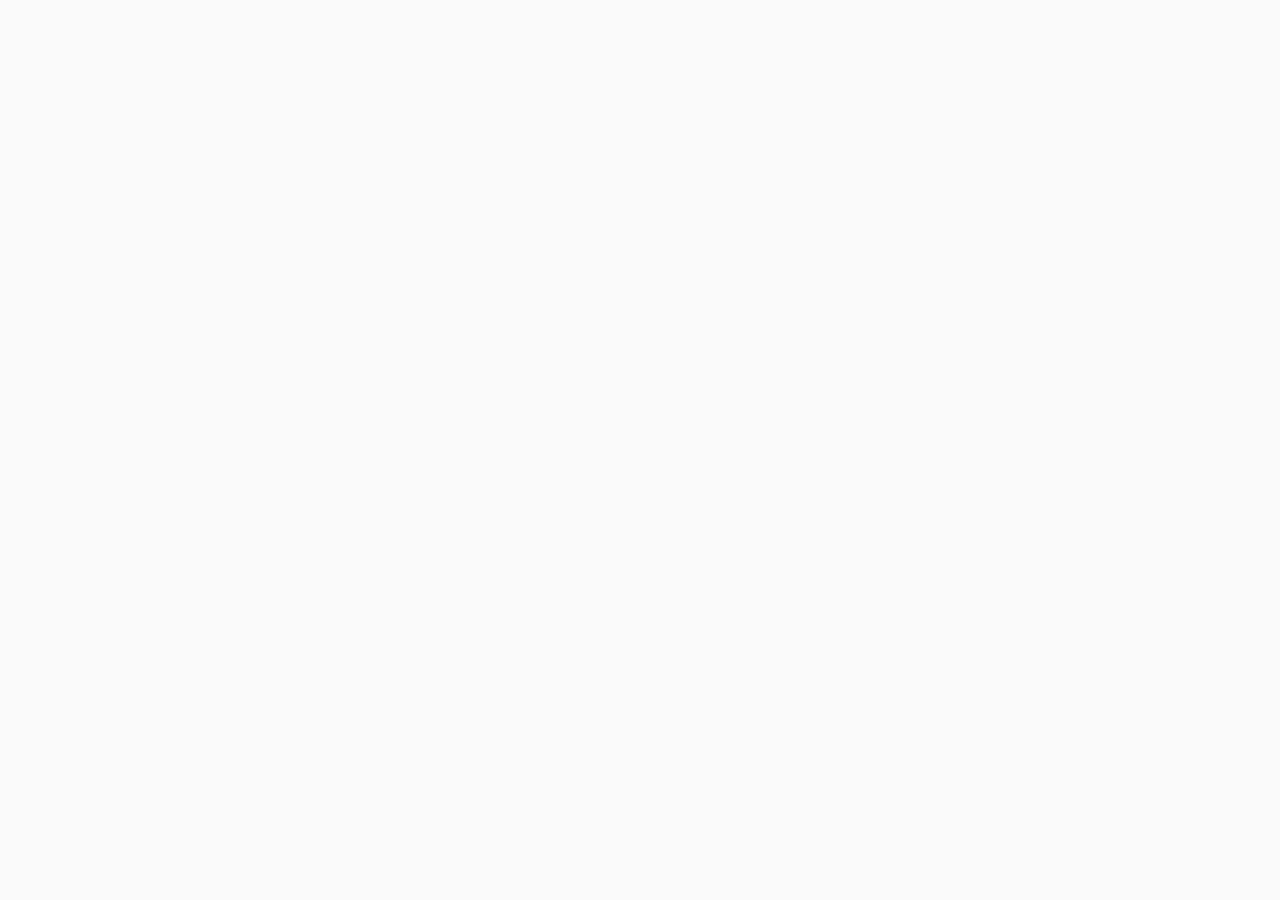
==== instagram.html @ efcd6a5f "Start" ====
<!DOCTYPE html>
<html>
    <head>
        <title>Instagram</title>
        <link rel="stylesheet" href="Styles/general.css">
        <link rel="preconnect" href="https://fonts.googleapis.com">
        <link rel="preconnect" href="https://fonts.gstatic.com" crossorigin>
        <link href="https://fonts.googleapis.com/css2?family=Roboto:wght@400;500;700&display=swap" rel="stylesheet">
    </head>
    <body>
    </body>
</html>
---- Styles/general.css ----
body {
    background-color: rgb(250, 250, 250);
    color: rgb(70, 70, 70);
    height: fit-content;
  }
  p {
    font-family: 'roboto', arial;
  }
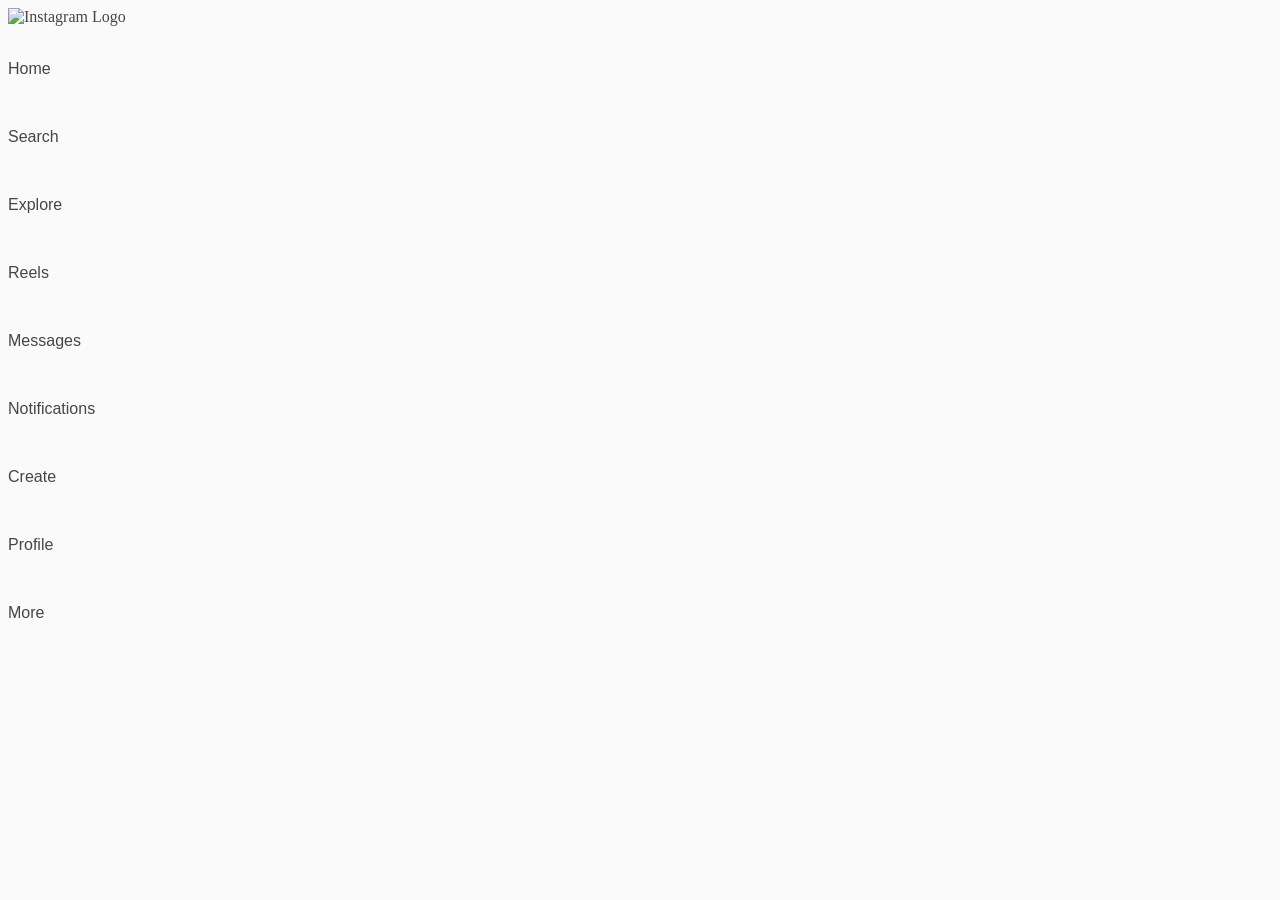
==== commit ff3a634e: "feat: add sidebar" ====
--- a/instagram.html
+++ b/instagram.html
@@ -3,10 +3,52 @@
     <head>
         <title>Instagram</title>
         <link rel="stylesheet" href="Styles/general.css">
+        <link rel="stylesheet" href="Styles/siderbar.css">
         <link rel="preconnect" href="https://fonts.googleapis.com">
         <link rel="preconnect" href="https://fonts.gstatic.com" crossorigin>
         <link href="https://fonts.googleapis.com/css2?family=Roboto:wght@400;500;700&display=swap" rel="stylesheet">
     </head>
     <body>
+        <nav id="sidebar">
+            <div id="instagram-logo-box">
+                <img id="instagram-logo" src="icons/instagram.png" alt="Instagram Logo">
+            </div>
+            <div id="home">
+                <img src="icons/Home.png" alt="">
+                <p>Home</p>
+            </div>
+            <div>
+                <img id="search" src="icons/search.png" alt="">
+                <p>Search</p>
+            </div>
+            <div>
+                <img id="explore" src="icons/explore.png" alt="">
+                <p>Explore</p>
+            </div>
+            <div>
+                <img id="reels" src="icons/reels.png" alt="">
+                <p>Reels</p>
+            </div>
+            <div>
+                <img id="messages" src="icons/messages.png" alt="">
+                <p>Messages</p>
+            </div>
+            <div>
+                <img id="notifications" src="icons/notifications.png" alt="">
+                <p>Notifications</p>
+            </div>
+            <div id="create">
+                <img src="icons/create.png" alt="">
+                <p>Create</p>
+            </div>
+            <div>
+                <img id="profile" src="icons/profile.jpg" alt="">
+                <p>Profile</p>
+            </div>
+            <div id="more">
+                <img src="icons/more.png" alt="">
+                <p>More</p>
+            </div>
+        </nav>
     </body>
 </html>
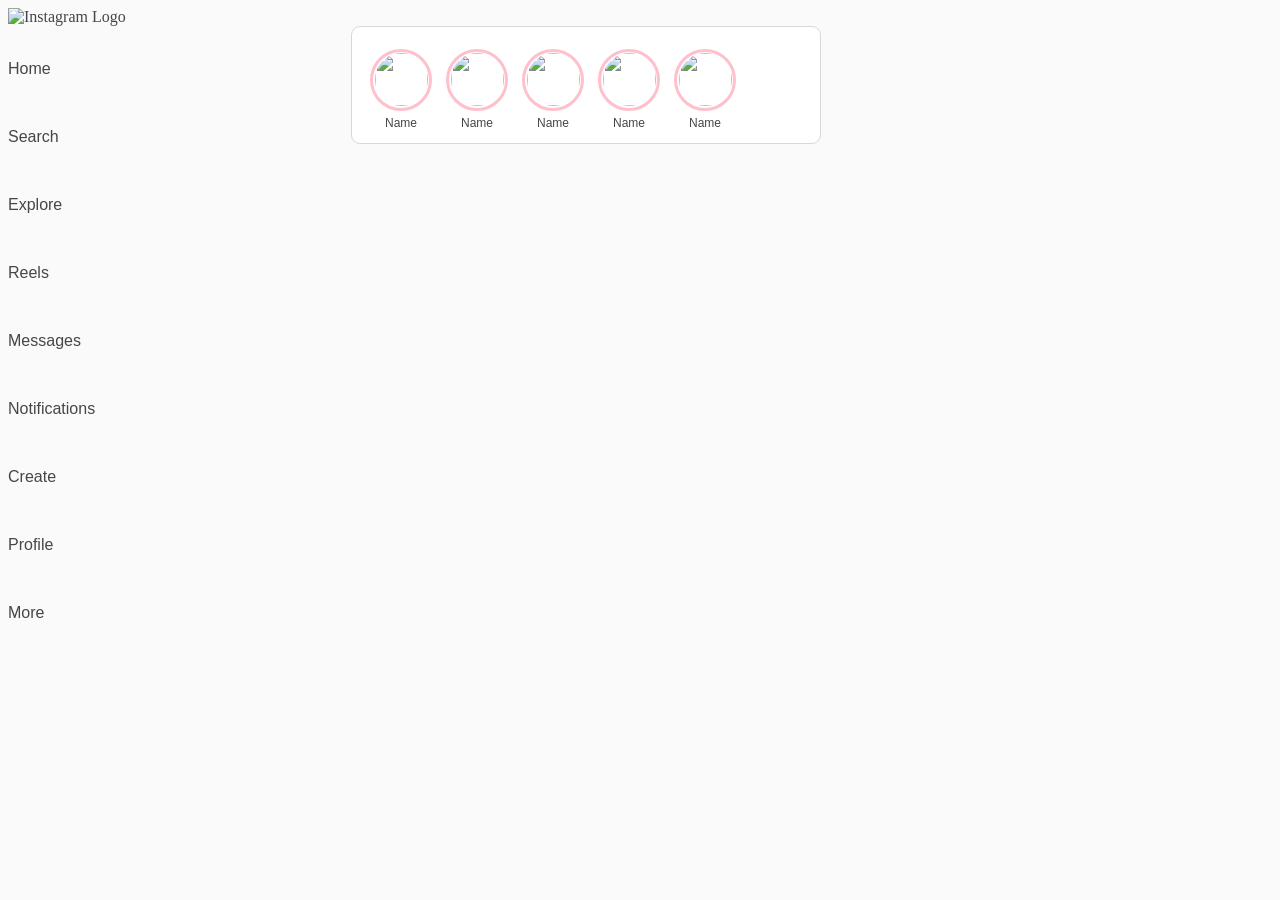
==== commit 2716c5f0: "feat: add header" ====
--- a/instagram.html
+++ b/instagram.html
@@ -4,6 +4,7 @@
         <title>Instagram</title>
         <link rel="stylesheet" href="Styles/general.css">
         <link rel="stylesheet" href="Styles/siderbar.css">
+        <link rel="stylesheet" href="Styles/header.css">
         <link rel="preconnect" href="https://fonts.googleapis.com">
         <link rel="preconnect" href="https://fonts.gstatic.com" crossorigin>
         <link href="https://fonts.googleapis.com/css2?family=Roboto:wght@400;500;700&display=swap" rel="stylesheet">
@@ -50,5 +51,43 @@
                 <p>More</p>
             </div>
         </nav>
+        <div id="home-page">
+            <div id="main-content">
+                <div id="left-section">
+                    <header>
+                        <div class="header-box">
+                            <div class="profile">
+                                <img src="icons/contacts-profile.jpg" alt="">
+                            </div>
+                            <p>Name</p>
+                        </div>
+                        <div class="header-box">
+                            <div class="profile">
+                                <img src="icons/contacts-profile.jpg" alt="">
+                            </div>
+                            <p>Name</p>
+                        </div>
+                        <div class="header-box">
+                            <div class="profile">
+                                <img src="icons/contacts-profile.jpg" alt="">
+                            </div>
+                            <p>Name</p>
+                        </div>
+                        <div class="header-box">
+                            <div class="profile">
+                                <img src="icons/contacts-profile.jpg" alt="">
+                            </div>
+                            <p>Name</p>
+                        </div>
+                        <div class="header-box">
+                            <div class="profile">
+                                <img src="icons/contacts-profile.jpg" alt="">
+                            </div>
+                            <p>Name</p>
+                        </div>
+                    </header>
+                </div>
+            </div>
+        </div>
     </body>
 </html>
--- a/Styles/header.css
+++ b/Styles/header.css
@@ -0,0 +1,74 @@
+#home-page {
+    display: flex;
+    justify-content: center;
+    position: absolute;
+    right: 0px;
+    top: 0px;
+    bottom: 0px;
+    left: 243px;
+}
+#main-content {
+    display: flex;
+    width: 821px;
+    height: fit-content;
+    margin-top: 26px;
+}
+#left-section {
+    display: flex;
+    display: block;
+    flex-direction: row;
+    width: 470px;
+    margin: 10px 36px 0 0;
+    height: fit-content;
+}
+#right-section {
+    font-family: 'roboto', arial;
+    width: 319px;
+    height: fit-content;
+    color: rgb(65, 65, 65);
+}
+header {
+    background-color: white;
+    display: flex;
+    flex-direction: row;
+    align-items: center;
+    box-sizing: border-box;
+    margin-top: -10px;
+    width: 470px;
+    height: 118px;
+    padding: 34px 0 14px 16px ;
+    border: 1px solid rgb(216, 216, 216);
+    border-radius: 9px;
+  }
+  header p {
+    font-size: 12px;
+    padding: 0 2px;
+    margin-top: 5px;
+  }
+  .header-box {
+    display: flex; 
+    flex-direction: column;
+    align-items: center;
+    margin-right: 10px;
+    width: 66px;
+    height: auto;
+  }
+  .header-box:hover  {
+    cursor: pointer;
+  }
+  .profile {
+    background-color: white;
+    display: flex;
+    justify-content: center;
+    align-items: center;
+    width: 56px;
+    height: 56px;
+    border-radius: 33px;
+    border: 3px solid pink;
+  }
+  header div img {
+    width: 53px;
+    height: 53px;
+    border-radius: 28px;
+    object-fit: cover;
+  }
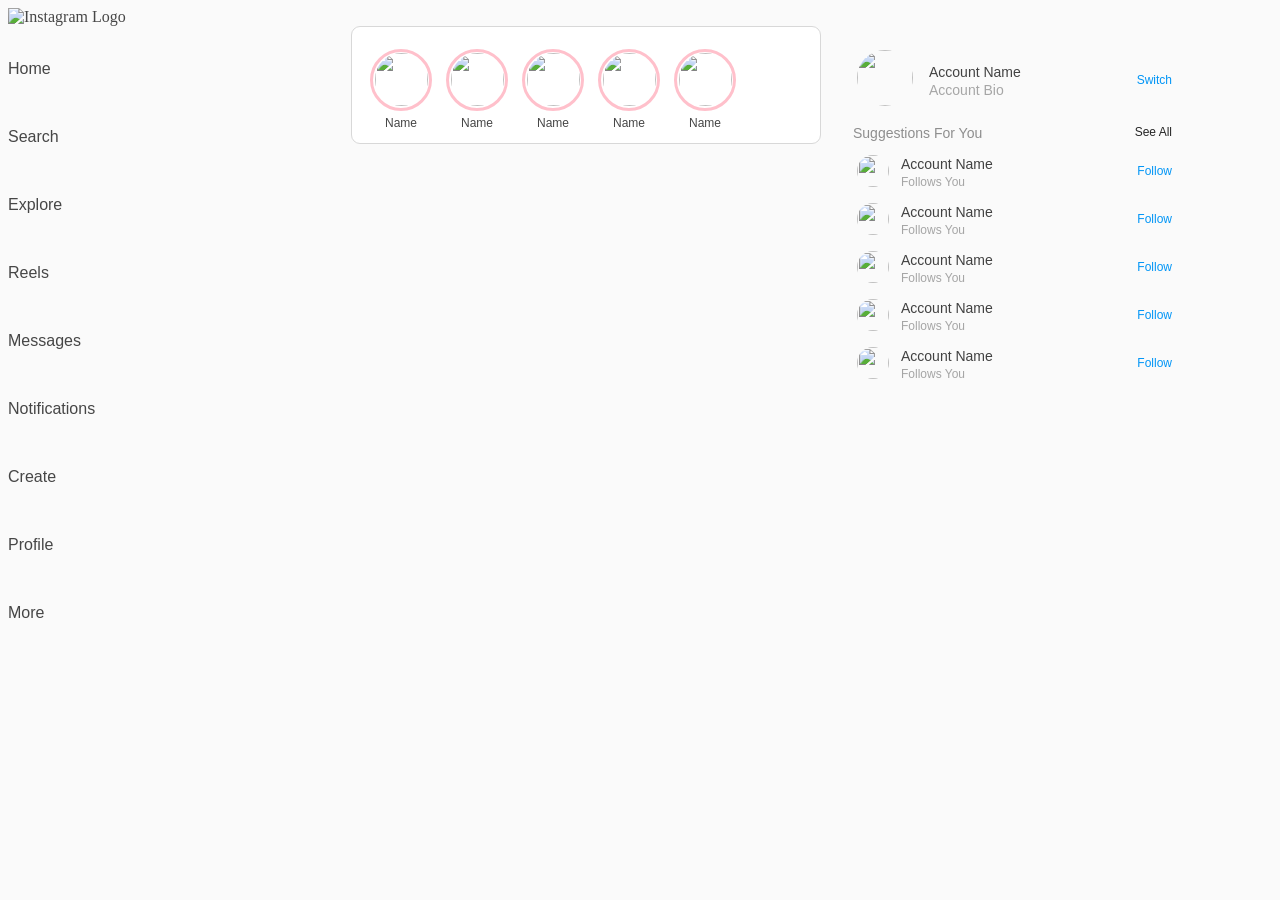
==== commit c6d7131b: "feat: add suggestions-box" ====
--- a/instagram.html
+++ b/instagram.html
@@ -5,6 +5,7 @@
         <link rel="stylesheet" href="Styles/general.css">
         <link rel="stylesheet" href="Styles/siderbar.css">
         <link rel="stylesheet" href="Styles/header.css">
+        <link rel="stylesheet" href="Styles/suggestions.css">
         <link rel="preconnect" href="https://fonts.googleapis.com">
         <link rel="preconnect" href="https://fonts.gstatic.com" crossorigin>
         <link href="https://fonts.googleapis.com/css2?family=Roboto:wght@400;500;700&display=swap" rel="stylesheet">
@@ -87,6 +88,78 @@
                         </div>
                     </header>
                 </div>
+                <div id="right-section">
+                    <div id="switch-account">
+                        <div id="account-profile">
+                            <img src="icons/contacts-profile.jpg" alt="">
+                        </div>
+                        <div id="account-details">
+                            <p >
+                                <span id="account-name">Account Name</span>
+                                <br><span id="account-bio">Account Bio</span>
+                            </p>
+                        </div>
+                        <div id="switch">
+                            Switch
+                        </div>
+                    </div>
+                    <div id="suggestions-texts">
+                        <p id="SFY-text">Suggestions For You</p>
+                        <p id="see-all-text">See All</p>
+                    </div>
+                    <div id="suggestions-bar">
+                        <div class="suggestions-box">
+                            <div class="suggestioned-account-profile">
+                                <img src="icons/contacts-profile.jpg" alt="">
+                            </div>
+                            <div class="suggestioned-account-details">
+                                <p class="suggestioned-account-name">Account Name</p>
+                                <p class="suggestioned-account-follow-check">Follows You</p>
+                            </div>
+                            <div class="follow">Follow</div>
+                        </div>
+                        <div class="suggestions-box">
+                            <div class="suggestioned-account-profile">
+                                <img src="icons/contacts-profile.jpg" alt="">
+                            </div>
+                            <div class="suggestioned-account-details">
+                                <p class="suggestioned-account-name">Account Name</p>
+                                <p class="suggestioned-account-follow-check">Follows You</p>
+                            </div>
+                            <div class="follow">Follow</div>
+                        </div>
+                        <div class="suggestions-box">
+                            <div class="suggestioned-account-profile">
+                                <img src="icons/contacts-profile.jpg" alt="">
+                            </div>
+                            <div class="suggestioned-account-details">
+                                <p class="suggestioned-account-name">Account Name</p>
+                                <p class="suggestioned-account-follow-check">Follows You</p>
+                            </div>
+                            <div class="follow">Follow</div>
+                        </div>
+                        <div class="suggestions-box">
+                            <div class="suggestioned-account-profile">
+                                <img src="icons/contacts-profile.jpg" alt="">
+                            </div>
+                            <div class="suggestioned-account-details">
+                                <p class="suggestioned-account-name">Account Name</p>
+                                <p class="suggestioned-account-follow-check">Follows You</p>
+                            </div>
+                            <div class="follow">Follow</div>
+                        </div>
+                        <div class="suggestions-box">
+                            <div class="suggestioned-account-profile">
+                                <img src="icons/contacts-profile.jpg" alt="">
+                            </div>
+                            <div class="suggestioned-account-details">
+                                <p class="suggestioned-account-name">Account Name</p>
+                                <p class="suggestioned-account-follow-check">Follows You</p>
+                            </div>
+                            <div class="follow">Follow</div>
+                        </div>
+                    </div>
+                </div>
             </div>
         </div>
     </body>
--- a/Styles/suggestions.css
+++ b/Styles/suggestions.css
@@ -0,0 +1,118 @@
+#switch-account {
+    display: flex;
+    flex-direction: row;
+    width: 100%;
+    height: 66px;
+    margin: 19px 0 10px 0;
+}
+#account-profile {
+    display: flex;
+    align-items: center;
+    width: 66px;
+    height: 100%;
+}
+#account-profile img {
+    width: 56px;
+    height: 56px;
+    margin-left: 0px;
+    border-radius: 38px;
+    object-fit: cover;
+}
+#account-details {
+    display: flex;
+    flex: 1;
+    height: 100%;
+    padding-top: 4px;
+}
+#account-details p {
+    font-size: 14px;
+    margin-left: 6px;
+    line-height: 18px;
+}
+#account-name {
+    color: rgb(66, 66, 66);
+    font-weight: 500;
+}
+#account-bio {
+    color: rgb(166, 166, 166);
+}
+#switch {
+    display: flex;
+    justify-content: center;
+    color: rgb(0, 149, 246);
+    font-size: 12px;
+    font-weight: 500;
+    padding-top: 28px;
+}
+#suggestions-texts {
+    display: flex;
+    justify-content: space-between;
+    margin-top: 14px;
+}
+#suggestions-texts p {
+    margin: 0 0 0 -4px;
+    display: inline-block;
+}
+#SFY-text {
+    color: rgb(142, 142, 142);
+    font-weight: 500;
+    font-size: 14px;
+}
+#see-all-text {
+    color: rgb(37, 37, 37);
+    font-weight: 500;
+    font-size: 12px;
+}
+#suggestions-bar {
+    width: 100%;
+    height: 100%;
+    display: flex;
+    flex-direction: column;
+    margin-top: 14px;
+}
+.suggestions-box {
+    display: flex;
+    flex-direction: row;
+    width: 100%;
+    height: 32px;
+    margin-bottom: 16px;
+}
+.suggestioned-account-profile {
+    width: 42px;
+    height: 100%;
+}
+.suggestioned-account-profile img {
+    width: 32px;
+    height: 32px;
+    border-radius: 16px;
+    object-fit: cover;
+}
+.suggestioned-account-details {
+    display: flex;
+    flex: 1;
+    flex-direction: column;
+    padding-left: 2px;
+    height: 100%;
+}
+.suggestioned-account-details p {
+    display: inline-block;
+    line-height: 18px;
+    margin: 0;
+}
+.suggestioned-account-name {
+    font-size: 14px;
+    font-weight: 500;
+    color: rgb(65, 65, 65);
+}
+.suggestioned-account-follow-check {
+    font-size: 12px;
+    color: rgb(165, 165, 165);
+}
+.follow {
+    display: flex;
+    justify-content: center;
+    align-items: center;
+    font-weight: 500;
+    font-size: 12px;
+    color: rgb(0, 149, 246);
+}
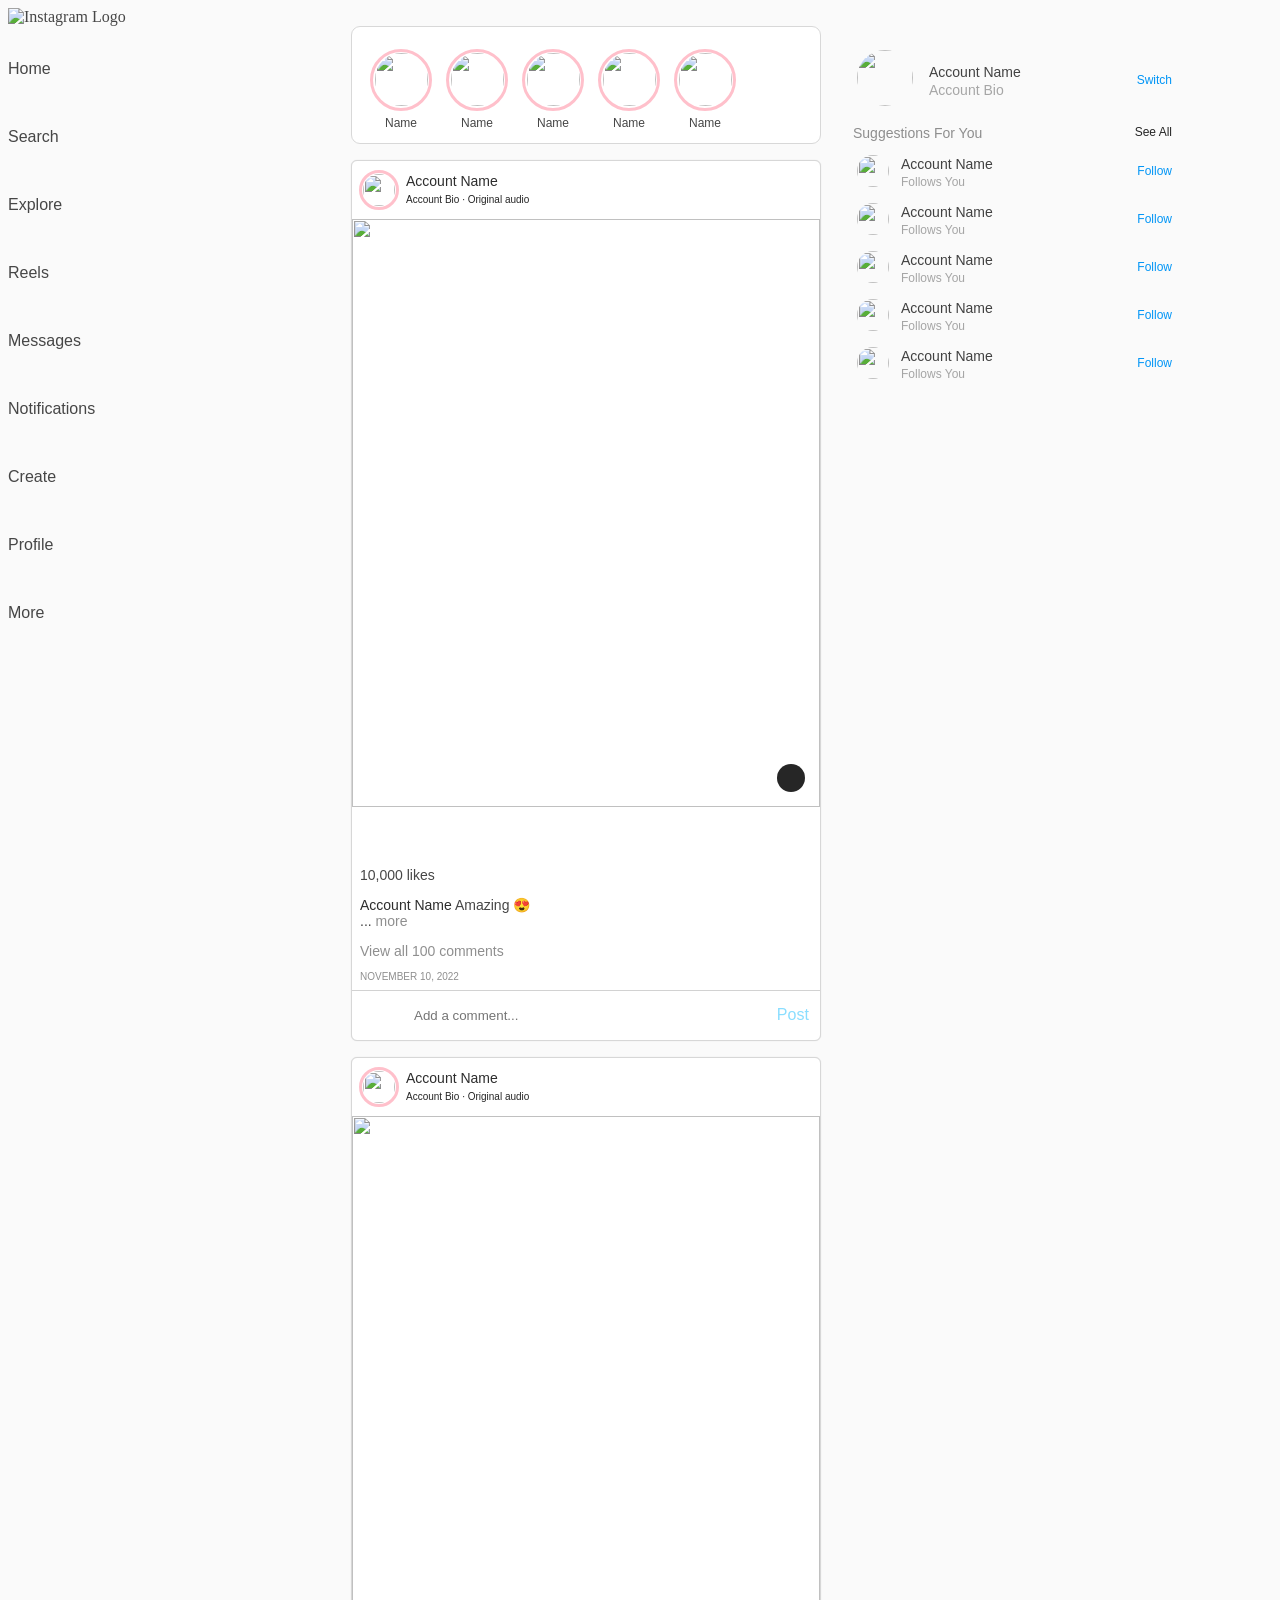
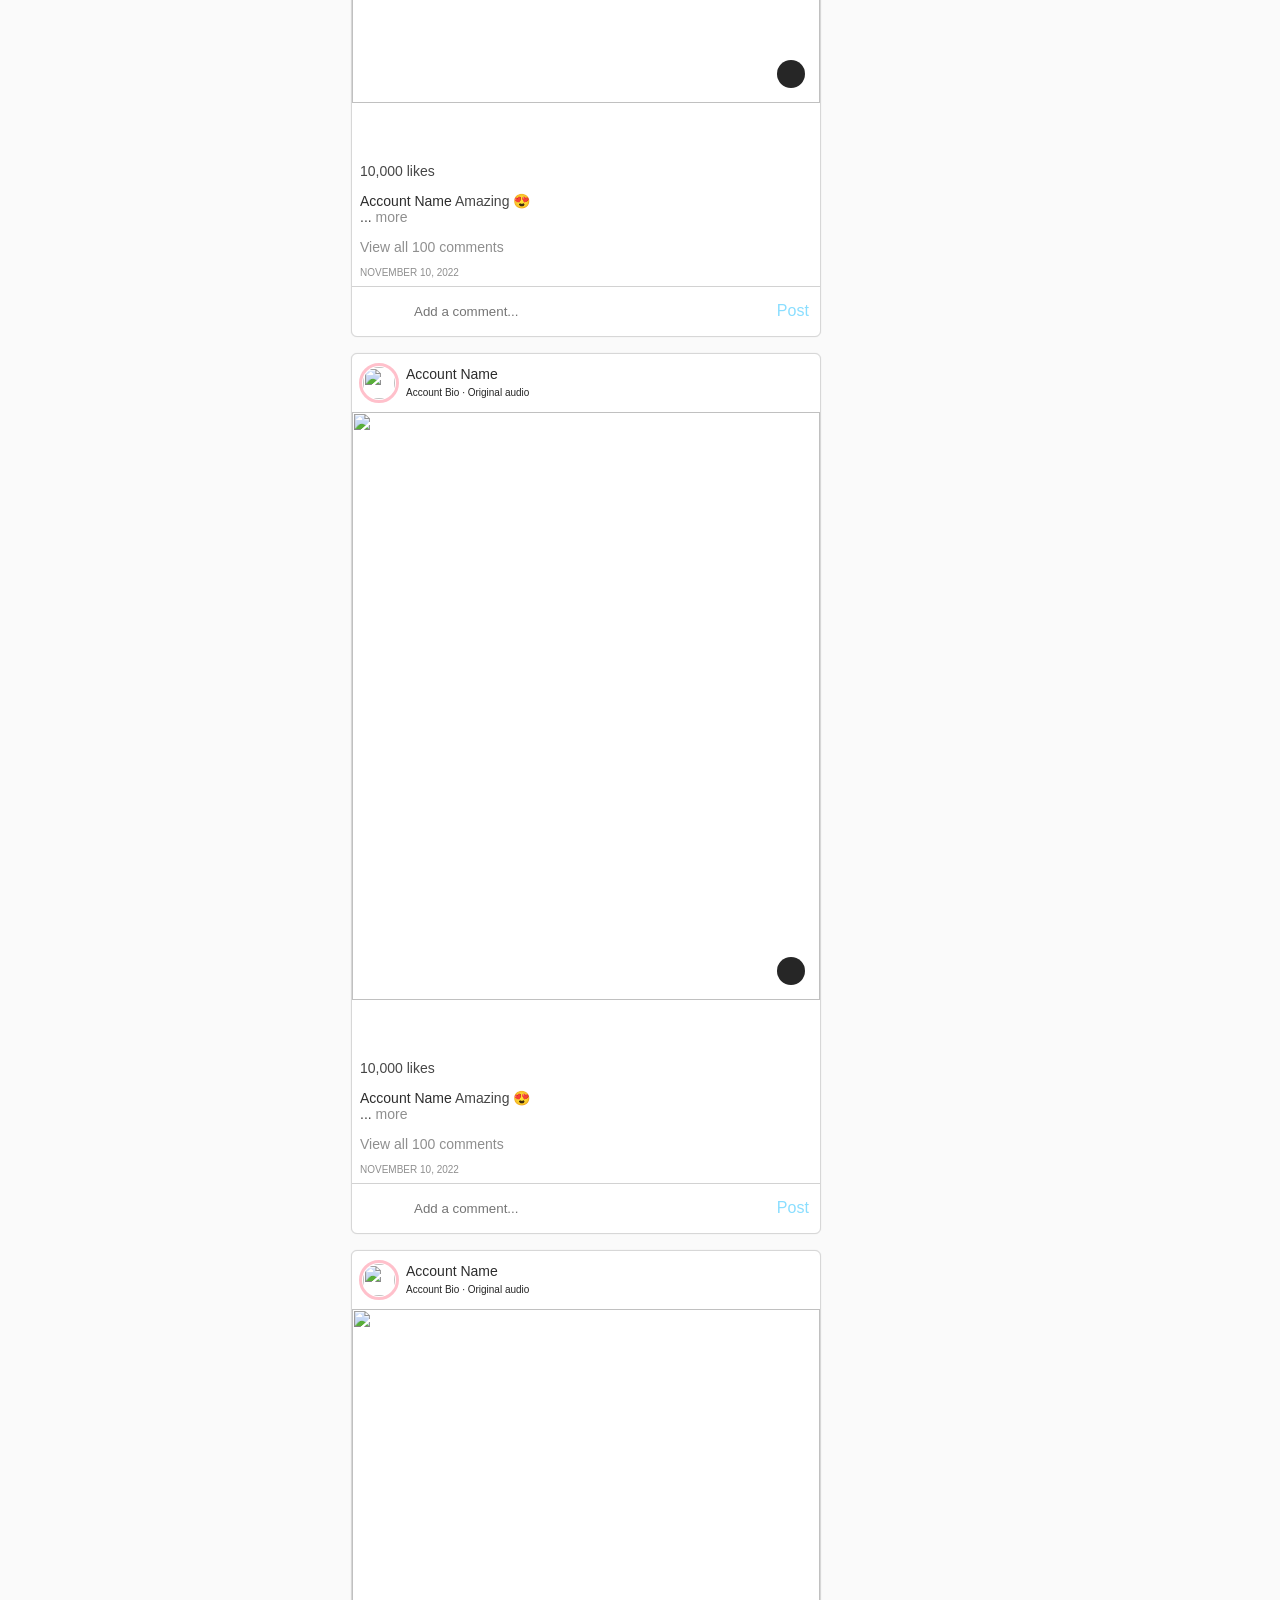
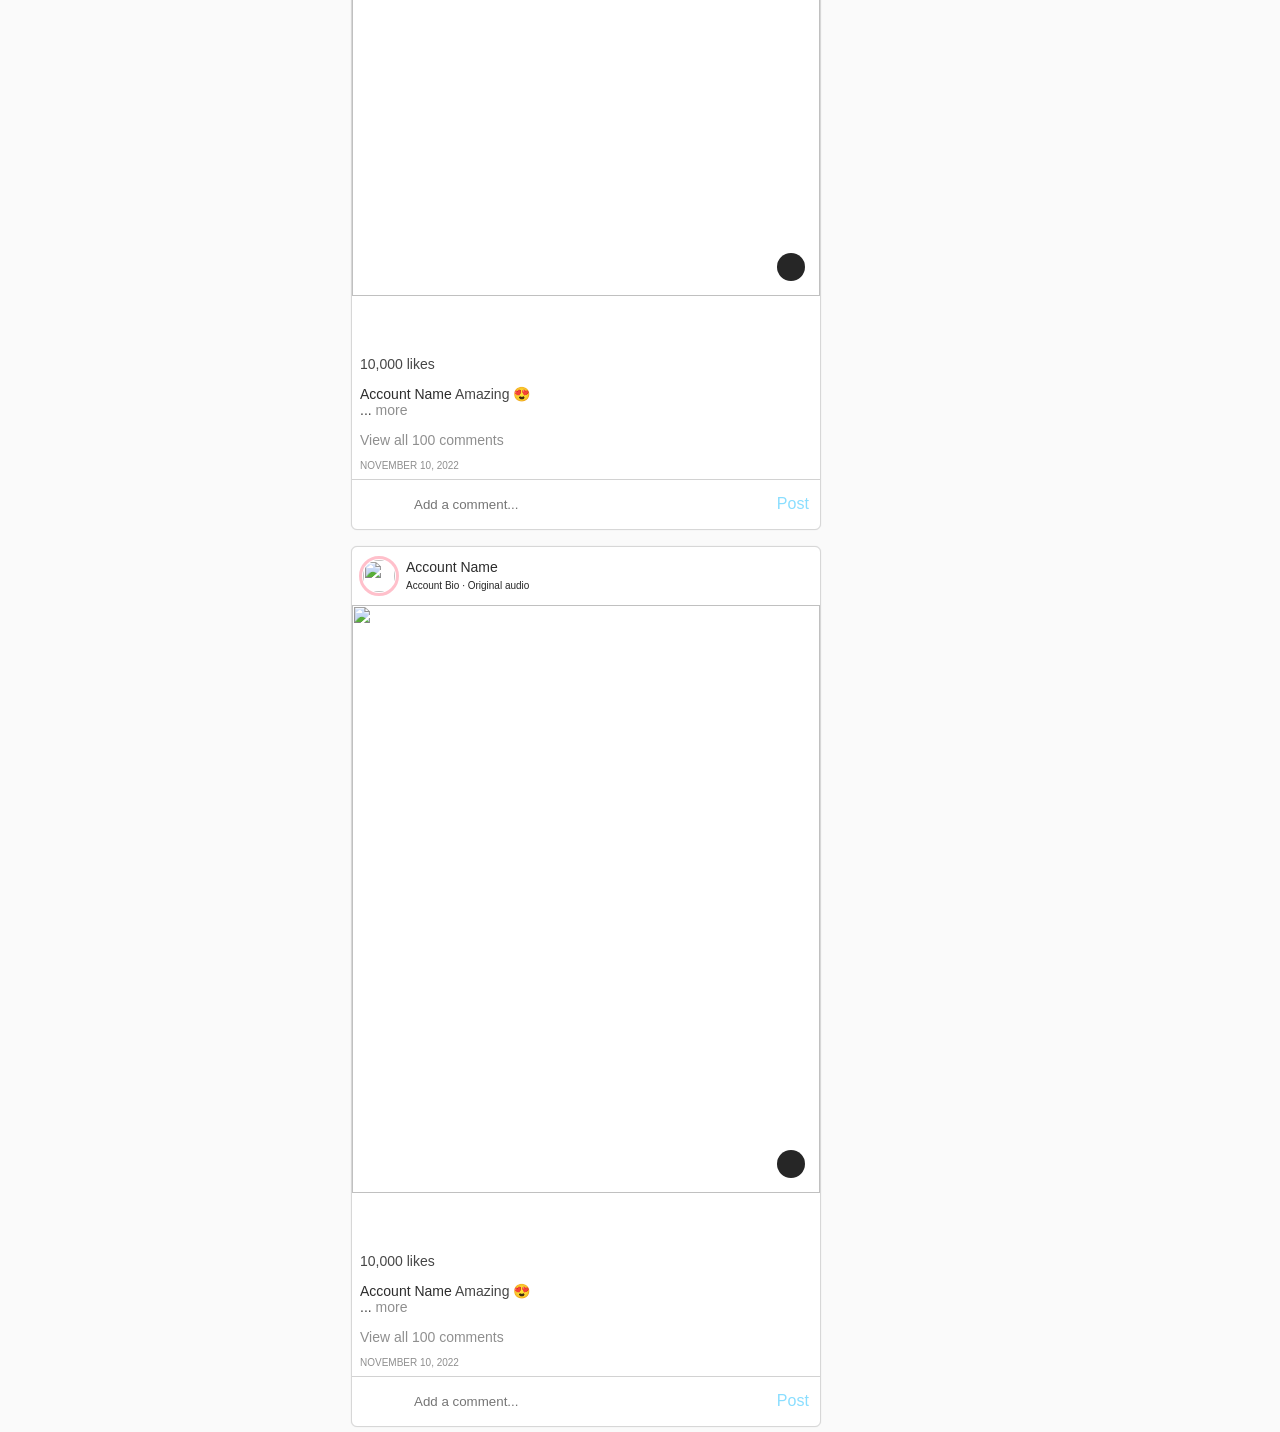
==== commit 8df070e2: "feat: add post-box" ====
--- a/instagram.html
+++ b/instagram.html
@@ -6,6 +6,7 @@
         <link rel="stylesheet" href="Styles/siderbar.css">
         <link rel="stylesheet" href="Styles/header.css">
         <link rel="stylesheet" href="Styles/suggestions.css">
+        <link rel="stylesheet" href="Styles/main.css">
         <link rel="preconnect" href="https://fonts.googleapis.com">
         <link rel="preconnect" href="https://fonts.gstatic.com" crossorigin>
         <link href="https://fonts.googleapis.com/css2?family=Roboto:wght@400;500;700&display=swap" rel="stylesheet">
@@ -87,6 +88,308 @@
                             <p>Name</p>
                         </div>
                     </header>
+                    <main>
+                        <div class="post">
+                            <div class="post-account">
+                                <div class="account-profile">
+                                    <div class="profile">
+                                        <img src="icons/contacts-profile.jpg" alt="">
+                                    </div>
+                                </div>
+                                <div class="account-details">
+                                    <div class="account-name">
+                                        <p>Account Name</p>
+                                    </div>
+                                    <div class="account-bio">
+                                        <p>Account Bio &#183; Original audio</p>
+                                    </div>
+                                </div>
+                                <div class="more-options">
+                                    <img src="icons/three-dots.png" alt="">
+                                </div>
+                            </div>
+                            <div class="post-video-box">
+                                <img class="post-video" src="icons/cannot-play.png" alt="">
+                                <div class="mute-icon-box">
+                                    <img src="icons/mute.png" alt="">
+                                </div>
+                            </div>
+                            <div class="post-bottom-section">
+                                <div class="post-buttons">
+                                    <div class="left-buttons">
+                                        <img src="icons/notifications.png" alt="">
+                                        <img src="icons/comment-icon.png" alt="">
+                                        <img src="icons/share-icon.png.crdownload" alt="">
+                                    </div>
+                                    <div class="right-buttons">
+                                        <img src="icons/save-icon.png" alt="">
+                                    </div>
+                                </div>
+                                <div class="like-count">
+                                    <p>10,000 likes</p>
+                                </div>
+                                <div class="description">
+                                    <div class="description-text">
+                                        <p>
+                                            <span class="name-in-description">Account Name</span> Amazing &#128525;
+                                            <br>... <span class="more">more</span>
+                                        </p>
+                                    </div>
+                                    <div class="comment-count">
+                                        <p>View all 100 comments</p>
+                                    </div>
+                                </div>
+                                <div class="post-date">
+                                    <p>NOVEMBER 10, 2022</p>
+                                </div>
+                                <div class="add-comment">
+                                        <img class="emoji-icon" src="icons/emoji-icon.png" alt="">
+                                    <input type="text" placeholder="Add a comment...">
+                                    <div class="post-comment">Post</div>
+                                </div>
+                            </div>
+                        </div>
+                        <div class="post">
+                            <div class="post-account">
+                                <div class="account-profile">
+                                    <div class="profile">
+                                        <img src="icons/contacts-profile.jpg" alt="">
+                                    </div>
+                                </div>
+                                <div class="account-details">
+                                    <div class="account-name">
+                                        <p>Account Name</p>
+                                    </div>
+                                    <div class="account-bio">
+                                        <p>Account Bio &#183; Original audio</p>
+                                    </div>
+                                </div>
+                                <div class="more-options">
+                                    <img src="icons/three-dots.png" alt="">
+                                </div>
+                            </div>
+                            <div class="post-video-box">
+                                <img class="post-video" src="icons/cannot-play.png" alt="">
+                                <div class="mute-icon-box">
+                                    <img src="icons/mute.png" alt="">
+                                </div>
+                            </div>
+                            <div class="post-bottom-section">
+                                <div class="post-buttons">
+                                    <div class="left-buttons">
+                                        <img src="icons/notifications.png" alt="">
+                                        <img src="icons/comment-icon.png" alt="">
+                                        <img src="icons/share-icon.png.crdownload" alt="">
+                                    </div>
+                                    <div class="right-buttons">
+                                        <img src="icons/save-icon.png" alt="">
+                                    </div>
+                                </div>
+                                <div class="like-count">
+                                    <p>10,000 likes</p>
+                                </div>
+                                <div class="description">
+                                    <div class="description-text">
+                                        <p>
+                                            <span class="name-in-description">Account Name</span> Amazing &#128525;
+                                            <br>... <span class="more">more</span>
+                                        </p>
+                                    </div>
+                                    <div class="comment-count">
+                                        <p>View all 100 comments</p>
+                                    </div>
+                                </div>
+                                <div class="post-date">
+                                    <p>NOVEMBER 10, 2022</p>
+                                </div>
+                                <div class="add-comment">
+                                        <img class="emoji-icon" src="icons/emoji-icon.png" alt="">
+                                    <input type="text" placeholder="Add a comment...">
+                                    <div class="post-comment">Post</div>
+                                </div>
+                            </div>
+                        </div>
+                        <div class="post">
+                            <div class="post-account">
+                                <div class="account-profile">
+                                    <div class="profile">
+                                        <img src="icons/contacts-profile.jpg" alt="">
+                                    </div>
+                                </div>
+                                <div class="account-details">
+                                    <div class="account-name">
+                                        <p>Account Name</p>
+                                    </div>
+                                    <div class="account-bio">
+                                        <p>Account Bio &#183; Original audio</p>
+                                    </div>
+                                </div>
+                                <div class="more-options">
+                                    <img src="icons/three-dots.png" alt="">
+                                </div>
+                            </div>
+                            <div class="post-video-box">
+                                <img class="post-video" src="icons/cannot-play.png" alt="">
+                                <div class="mute-icon-box">
+                                    <img src="icons/mute.png" alt="">
+                                </div>
+                            </div>
+                            <div class="post-bottom-section">
+                                <div class="post-buttons">
+                                    <div class="left-buttons">
+                                        <img src="icons/notifications.png" alt="">
+                                        <img src="icons/comment-icon.png" alt="">
+                                        <img src="icons/share-icon.png.crdownload" alt="">
+                                    </div>
+                                    <div class="right-buttons">
+                                        <img src="icons/save-icon.png" alt="">
+                                    </div>
+                                </div>
+                                <div class="like-count">
+                                    <p>10,000 likes</p>
+                                </div>
+                                <div class="description">
+                                    <div class="description-text">
+                                        <p>
+                                            <span class="name-in-description">Account Name</span> Amazing &#128525;
+                                            <br>... <span class="more">more</span>
+                                        </p>
+                                    </div>
+                                    <div class="comment-count">
+                                        <p>View all 100 comments</p>
+                                    </div>
+                                </div>
+                                <div class="post-date">
+                                    <p>NOVEMBER 10, 2022</p>
+                                </div>
+                                <div class="add-comment">
+                                        <img class="emoji-icon" src="icons/emoji-icon.png" alt="">
+                                    <input type="text" placeholder="Add a comment...">
+                                    <div class="post-comment">Post</div>
+                                </div>
+                            </div>
+                        </div>
+                        <div class="post">
+                            <div class="post-account">
+                                <div class="account-profile">
+                                    <div class="profile">
+                                        <img src="icons/contacts-profile.jpg" alt="">
+                                    </div>
+                                </div>
+                                <div class="account-details">
+                                    <div class="account-name">
+                                        <p>Account Name</p>
+                                    </div>
+                                    <div class="account-bio">
+                                        <p>Account Bio &#183; Original audio</p>
+                                    </div>
+                                </div>
+                                <div class="more-options">
+                                    <img src="icons/three-dots.png" alt="">
+                                </div>
+                            </div>
+                            <div class="post-video-box">
+                                <img class="post-video" src="icons/cannot-play.png" alt="">
+                                <div class="mute-icon-box">
+                                    <img src="icons/mute.png" alt="">
+                                </div>
+                            </div>
+                            <div class="post-bottom-section">
+                                <div class="post-buttons">
+                                    <div class="left-buttons">
+                                        <img src="icons/notifications.png" alt="">
+                                        <img src="icons/comment-icon.png" alt="">
+                                        <img src="icons/share-icon.png.crdownload" alt="">
+                                    </div>
+                                    <div class="right-buttons">
+                                        <img src="icons/save-icon.png" alt="">
+                                    </div>
+                                </div>
+                                <div class="like-count">
+                                    <p>10,000 likes</p>
+                                </div>
+                                <div class="description">
+                                    <div class="description-text">
+                                        <p>
+                                            <span class="name-in-description">Account Name</span> Amazing &#128525;
+                                            <br>... <span class="more">more</span>
+                                        </p>
+                                    </div>
+                                    <div class="comment-count">
+                                        <p>View all 100 comments</p>
+                                    </div>
+                                </div>
+                                <div class="post-date">
+                                    <p>NOVEMBER 10, 2022</p>
+                                </div>
+                                <div class="add-comment">
+                                        <img class="emoji-icon" src="icons/emoji-icon.png" alt="">
+                                    <input type="text" placeholder="Add a comment...">
+                                    <div class="post-comment">Post</div>
+                                </div>
+                            </div>
+                        </div>
+                        <div class="post">
+                            <div class="post-account">
+                                <div class="account-profile">
+                                    <div class="profile">
+                                        <img src="icons/contacts-profile.jpg" alt="">
+                                    </div>
+                                </div>
+                                <div class="account-details">
+                                    <div class="account-name">
+                                        <p>Account Name</p>
+                                    </div>
+                                    <div class="account-bio">
+                                        <p>Account Bio &#183; Original audio</p>
+                                    </div>
+                                </div>
+                                <div class="more-options">
+                                    <img src="icons/three-dots.png" alt="">
+                                </div>
+                            </div>
+                            <div class="post-video-box">
+                                <img class="post-video" src="icons/cannot-play.png" alt="">
+                                <div class="mute-icon-box">
+                                    <img src="icons/mute.png" alt="">
+                                </div>
+                            </div>
+                            <div class="post-bottom-section">
+                                <div class="post-buttons">
+                                    <div class="left-buttons">
+                                        <img src="icons/notifications.png" alt="">
+                                        <img src="icons/comment-icon.png" alt="">
+                                        <img src="icons/share-icon.png.crdownload" alt="">
+                                    </div>
+                                    <div class="right-buttons">
+                                        <img src="icons/save-icon.png" alt="">
+                                    </div>
+                                </div>
+                                <div class="like-count">
+                                    <p>10,000 likes</p>
+                                </div>
+                                <div class="description">
+                                    <div class="description-text">
+                                        <p>
+                                            <span class="name-in-description">Account Name</span> Amazing &#128525;
+                                            <br>... <span class="more">more</span>
+                                        </p>
+                                    </div>
+                                    <div class="comment-count">
+                                        <p>View all 100 comments</p>
+                                    </div>
+                                </div>
+                                <div class="post-date">
+                                    <p>NOVEMBER 10, 2022</p>
+                                </div>
+                                <div class="add-comment">
+                                        <img class="emoji-icon" src="icons/emoji-icon.png" alt="">
+                                    <input type="text" placeholder="Add a comment...">
+                                    <div class="post-comment">Post</div>
+                                </div>
+                            </div>
+                        </div>
+                    </main>
                 </div>
                 <div id="right-section">
                     <div id="switch-account">
--- a/Styles/main.css
+++ b/Styles/main.css
@@ -0,0 +1,174 @@
+
+/*Post*/
+.post {
+    background-color: white;
+    display: flex;
+    flex-direction: column;
+    width: 470px;
+    margin-top: 16px;
+    height: fit-content;
+    box-sizing: border-box;
+    border: 1px solid rgb(215, 215, 215);
+    border-radius: 6px;
+    box-shadow: 0px 0 1px 0px rgb(215, 215, 215);
+  }
+  .post img {
+    width: 40px;
+  }
+  .post p {
+    font-size: 14px;
+  }
+  .post-account {
+    display: flex;
+    flex-direction: row;
+    height: 58px;
+  }
+  .account-profile {
+    width: 54px;
+    display: flex;
+    justify-content: center;
+    align-items: center;
+  }
+  .account-profile .profile {
+    background-color: white;
+    display: flex;
+    justify-content: center;
+    align-items: center;
+    width: 34px;
+    height: 34px;
+    border-radius: 33px;
+    border: 3px solid pink;
+  }
+  .account-profile .profile img {
+    width: 32px;
+    height: 32px;
+    border-radius: 23px;
+    object-fit: cover;
+  }
+  .account-details {
+    display: flex;
+    flex-direction: column;
+    flex: 1;
+    justify-content: center;
+    height: 100%;
+  }
+  .account-details div {
+    height: 21px;
+    box-sizing: border-box;
+  }
+  .account-name p {
+    color: rgb(45, 45, 45);
+    font-weight: 500;
+    margin: 4px 0 0 0;
+  }
+  .account-bio p {
+    color: rgb(38, 38, 38);
+    font-size: 12px;
+    font-weight: 300;
+    margin-top: 4px;
+  }
+  .account-details div:not(.account-name) p {
+    font-size: 10px;
+  }
+  .more-options {
+    display: flex;
+    justify-content: center;
+    align-items: center;
+    width: 44px;
+    height: 100%;
+  }
+  .more-options img {
+    width: 14px;
+    height: 14px;
+  }
+  .post-video-box {
+    height: 587.5px;
+    position: relative;
+  }
+  .post-video-box img {
+    width: 100%;
+    height: 100%;
+    object-fit: cover;
+  }
+  .mute-icon-box {
+    background-color: rgb(38, 38, 38);
+    display: flex;
+    justify-content: center;
+    align-items: center;
+    width: 28px;
+    height: 28px;
+    border-radius: 14px;
+    position: absolute;
+    right: 15px;
+    bottom: 15px;
+  }
+  .mute-icon-box img {
+    width: 16px;
+    height: 16px;
+  }
+  .post-bottom-section div:not(.post-bottom-section div div, .add-comment) {
+    margin-left: 8px;
+  }
+  .post-buttons {
+    width: 100%;
+    height: 46px;
+    display: flex;
+    justify-content: space-between;
+  }
+  .left-buttons, .right-buttons {
+    display: flex;
+    flex-direction: row;
+    width: fit-content;
+  }
+  .right-buttons {
+    margin-right: 10px;
+  }
+  .post-buttons img {
+    margin: 12px 8px 8px 0;
+  }
+  .like-count {
+    margin: 8px 0;
+  }
+  .name-in-description {
+    color:rgb(45, 45, 45);
+    font-weight: 500;
+  }
+  .more {
+    color: rgb(143, 143, 143);
+  }
+  .comment-count p {
+    color: rgb(143, 143, 143);
+    margin: 12px 0;
+  }
+  .post-date p {
+    color: rgb(143, 143, 143);
+    margin: 8px 0;
+    font-size: 10px;
+  }
+  .add-comment {
+    width: 100%;
+    height: 49px;
+    display: flex;
+    flex-direction: row;
+    border-top: 1px solid rgb(210, 210, 210);
+  }
+  .emoji-icon {
+    width: 24px;
+    padding: 8px 8px 8px 0;
+    margin-left: 12px;
+  }
+  .add-comment input {
+    display: flex;
+    flex: 1;
+    border: 0;
+  }
+  .add-comment input:focus {
+    outline-width: 0;
+  }
+  .post-comment {
+    width: 27.18px;
+    height: 40px;
+    margin: 15px 16px 15px 0px;
+    color: rgb(138, 222, 255);
+    font-family: 'roboto', Arial;
+  }
